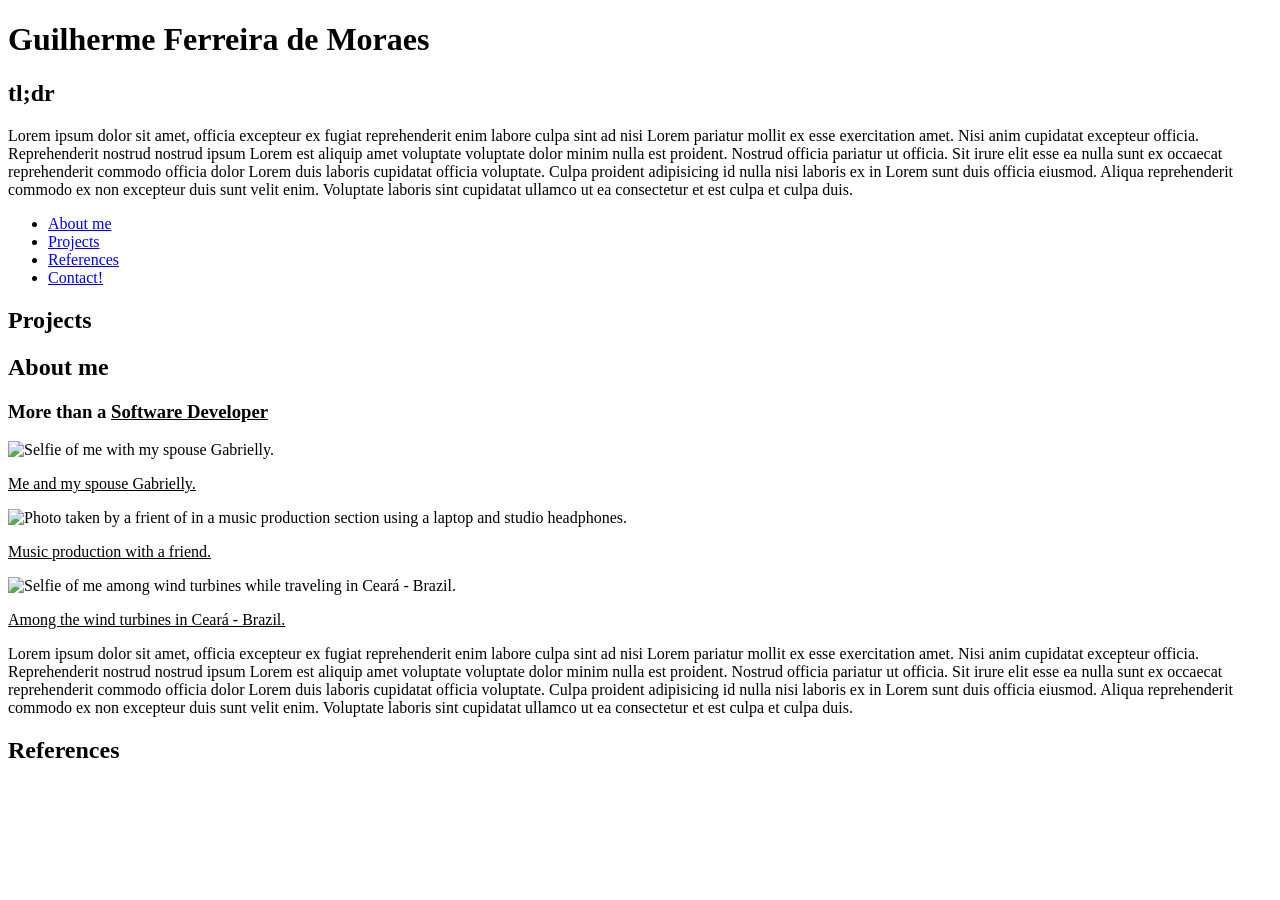
==== docs/index.html @ 00e4d730 "refactor: reorganize project structure for GitHub Pages deployment" ====
<!DOCTYPE html>
<html lang="en">
  <head>
    <meta charset="UTF-8">
    <meta name="viewport" content="width=device-width, initial-scale=1">
    <title>Portfolio</title>
    <link href="/css/main.css" rel="stylesheet">
    <link rel="icon" type="image/x-icon" href="/images/favicon.jpeg">
  </head>
  <body>
    <div id="main-wrapper">
      <h1>Guilherme Ferreira de Moraes</h1>
      
      <section id="tldr">
        <h2>tl;dr</h2>
        <p>
          Lorem ipsum dolor sit amet, officia excepteur ex fugiat reprehenderit enim labore culpa sint ad nisi Lorem pariatur mollit ex esse exercitation amet. 
          Nisi anim cupidatat excepteur officia. Reprehenderit nostrud nostrud ipsum Lorem est aliquip amet voluptate voluptate dolor minim nulla est proident. 
          Nostrud officia pariatur ut officia. Sit irure elit esse ea nulla sunt ex occaecat reprehenderit commodo officia dolor Lorem duis laboris cupidatat officia voluptate. 
          Culpa proident adipisicing id nulla nisi laboris ex in Lorem sunt duis officia eiusmod. 
          Aliqua reprehenderit commodo ex non excepteur duis sunt velit enim. Voluptate laboris sint cupidatat ullamco ut ea consectetur et est culpa et culpa duis.
        </p>
      </section>

      <section id="navigation">
        <nav>
          <ul>
            <li><a href="#about-me">About me</a></li>
            <li><a href="#projects">Projects</a></li>
            <li><a href="#references">References</a></li>
            <li><a href="#contact">Contact!</a></li>
          </ul> 
        </nav>
      </section>
      
      <section id="projects">
        <h2>Projects</h2> 
      </section>
      
      <section id="about-me">
        <h2>About me</h2> 
        
        <h3>More than a <u>Software Developer</u></h2>
        
        <div class="images-grid">

          <div class="image-container">
            <img id="image" src="/images/me_and_spouse.png" alt="Selfie of me with my spouse Gabrielly.">
            <p><u>Me and my spouse Gabrielly.</u></p>
          </div>
          
          <div class="image-container">
            <img id="image" src="/images/music_producing_w_a_friend.png" alt="Photo taken by a frient of in a music production section using a laptop and studio headphones.">
            <p><u>Music production with a friend.</u></p>
          </div>
          
          <div class="image-container">
            <img id="image" src="/images/ceara_wind_turbines.png" alt="Selfie of me among wind turbines while traveling in Ceará - Brazil.">
            <p><u>Among the wind turbines in Ceará - Brazil.</u></p>
          </div>
        </div>

        <p>
          Lorem ipsum dolor sit amet, officia excepteur ex fugiat reprehenderit enim labore culpa sint ad nisi Lorem pariatur mollit ex esse exercitation amet. 
          Nisi anim cupidatat excepteur officia. Reprehenderit nostrud nostrud ipsum Lorem est aliquip amet voluptate voluptate dolor minim nulla est proident. 
          Nostrud officia pariatur ut officia. Sit irure elit esse ea nulla sunt ex occaecat reprehenderit commodo officia dolor Lorem duis laboris cupidatat officia voluptate. 
          Culpa proident adipisicing id nulla nisi laboris ex in Lorem sunt duis officia eiusmod. 
          Aliqua reprehenderit commodo ex non excepteur duis sunt velit enim. Voluptate laboris sint cupidatat ullamco ut ea consectetur et est culpa et culpa duis.
        </p>
      </section>
      
      <section id="references">
        <h2>References</h2> 
      </section>
    </div>
  </body>
</html>
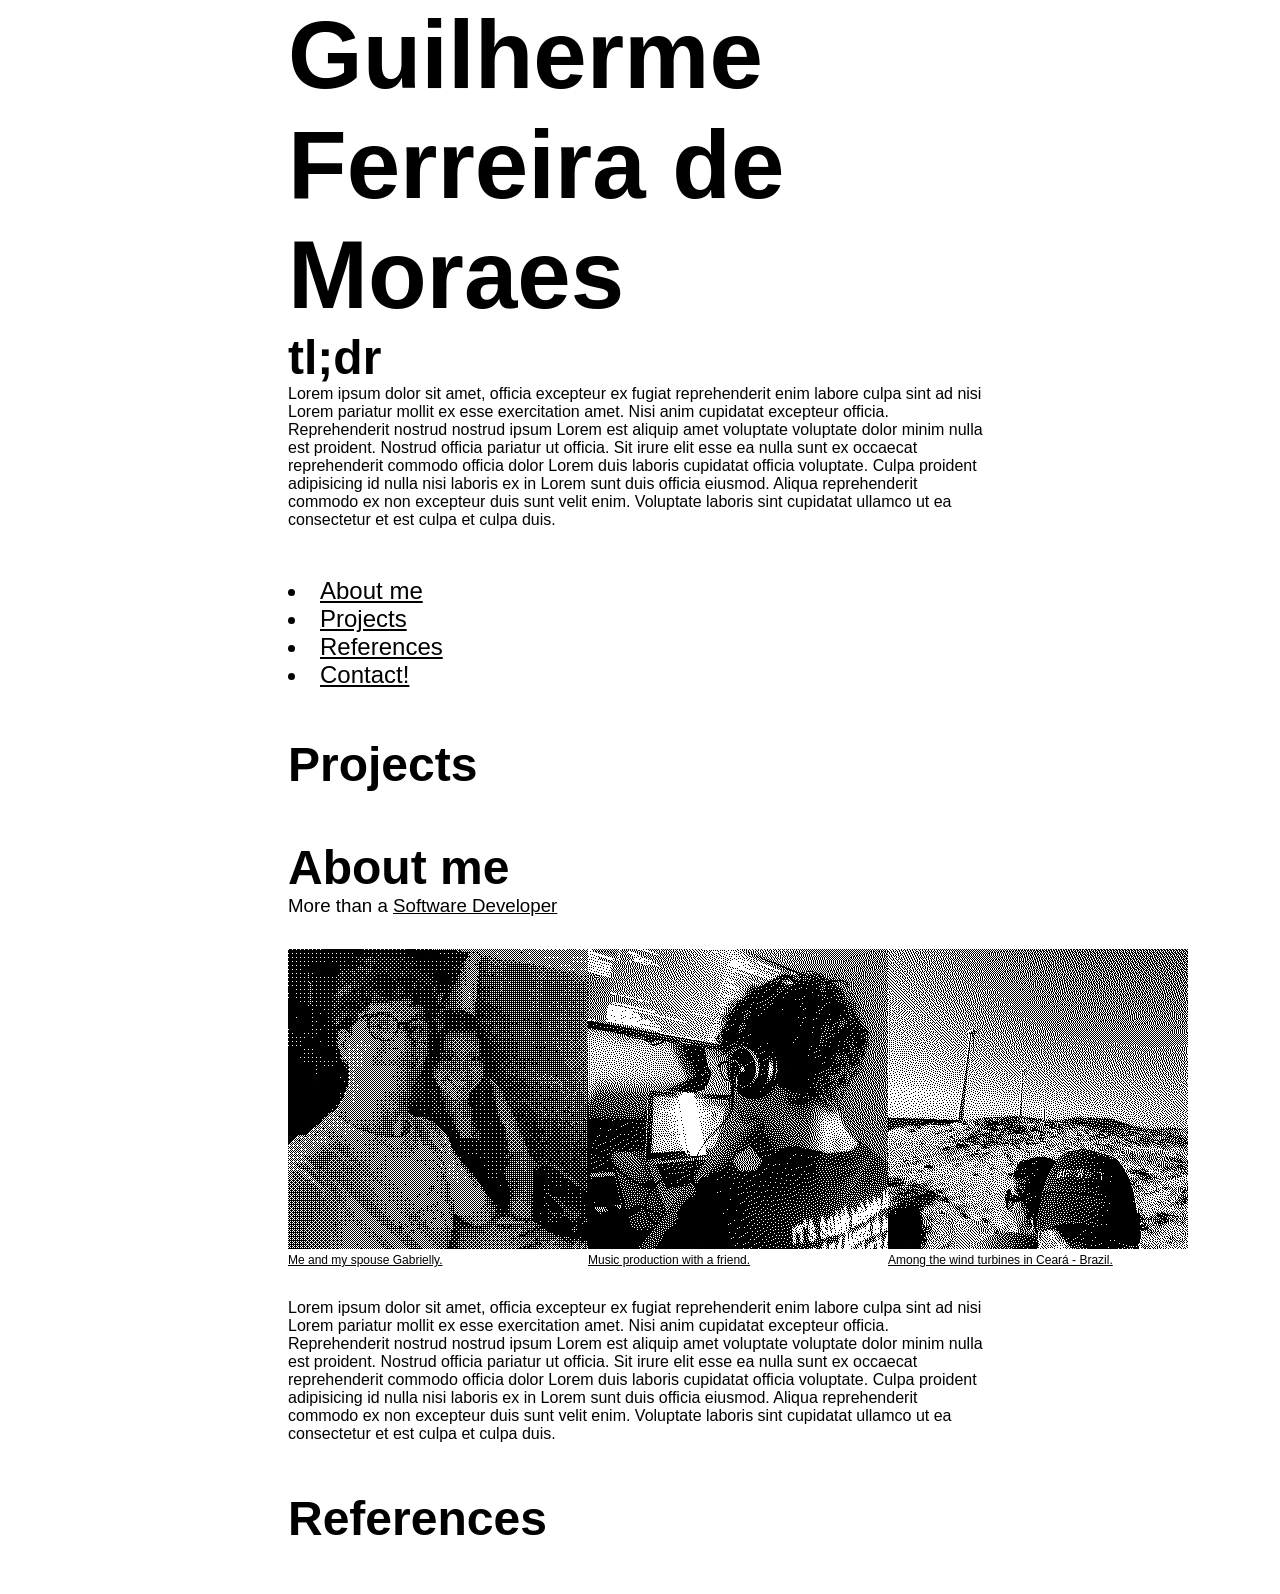
==== commit 9b3e58e4: "fix: relative paths for css and images" ====
--- a/docs/index.html
+++ b/docs/index.html
@@ -4,8 +4,8 @@
     <meta charset="UTF-8">
     <meta name="viewport" content="width=device-width, initial-scale=1">
     <title>Portfolio</title>
-    <link href="/css/main.css" rel="stylesheet">
-    <link rel="icon" type="image/x-icon" href="/images/favicon.jpeg">
+    <link href="css/main.css" rel="stylesheet">
+    <link rel="icon" type="image/x-icon" href="images/favicon.jpeg">
   </head>
   <body>
     <div id="main-wrapper">
@@ -45,17 +45,17 @@
         <div class="images-grid">
 
           <div class="image-container">
-            <img id="image" src="/images/me_and_spouse.png" alt="Selfie of me with my spouse Gabrielly.">
+            <img id="image" src="images/me_and_spouse.png" alt="Selfie of me with my spouse Gabrielly.">
             <p><u>Me and my spouse Gabrielly.</u></p>
           </div>
           
           <div class="image-container">
-            <img id="image" src="/images/music_producing_w_a_friend.png" alt="Photo taken by a frient of in a music production section using a laptop and studio headphones.">
+            <img id="image" src="images/music_producing_w_a_friend.png" alt="Photo taken by a frient of in a music production section using a laptop and studio headphones.">
             <p><u>Music production with a friend.</u></p>
           </div>
           
           <div class="image-container">
-            <img id="image" src="/images/ceara_wind_turbines.png" alt="Selfie of me among wind turbines while traveling in Ceará - Brazil.">
+            <img id="image" src="images/ceara_wind_turbines.png" alt="Selfie of me among wind turbines while traveling in Ceará - Brazil.">
             <p><u>Among the wind turbines in Ceará - Brazil.</u></p>
           </div>
         </div>
--- a/docs/css/main.css
+++ b/docs/css/main.css
@@ -0,0 +1,53 @@
+* {
+  margin: 0;
+  padding: 0;
+  box-sizing: border-box;
+  
+  color: black;
+  background-color: white;
+  
+  font-family: Helvetica;
+}
+
+#main-wrapper {
+  margin: 0 auto;
+  width: 55%;
+  text-align: left;
+}
+
+h1 {
+  font-weight: 600;
+  font-size: 6em;
+}
+
+h2 {
+  font-size: 3em; 
+}
+
+h3 {
+  font-weight: 400;
+}
+
+.images-grid {
+  margin: 2em 0;
+  display: grid;
+  grid-template-columns: auto auto auto;
+
+}
+
+.image {
+  width: 300px;
+}
+
+.image-container p {
+  font-size: 0.75em
+}
+
+section {
+  margin-bottom: 3em;
+}
+
+nav {
+  font-size: 1.5em;
+  list-style: inside;
+}
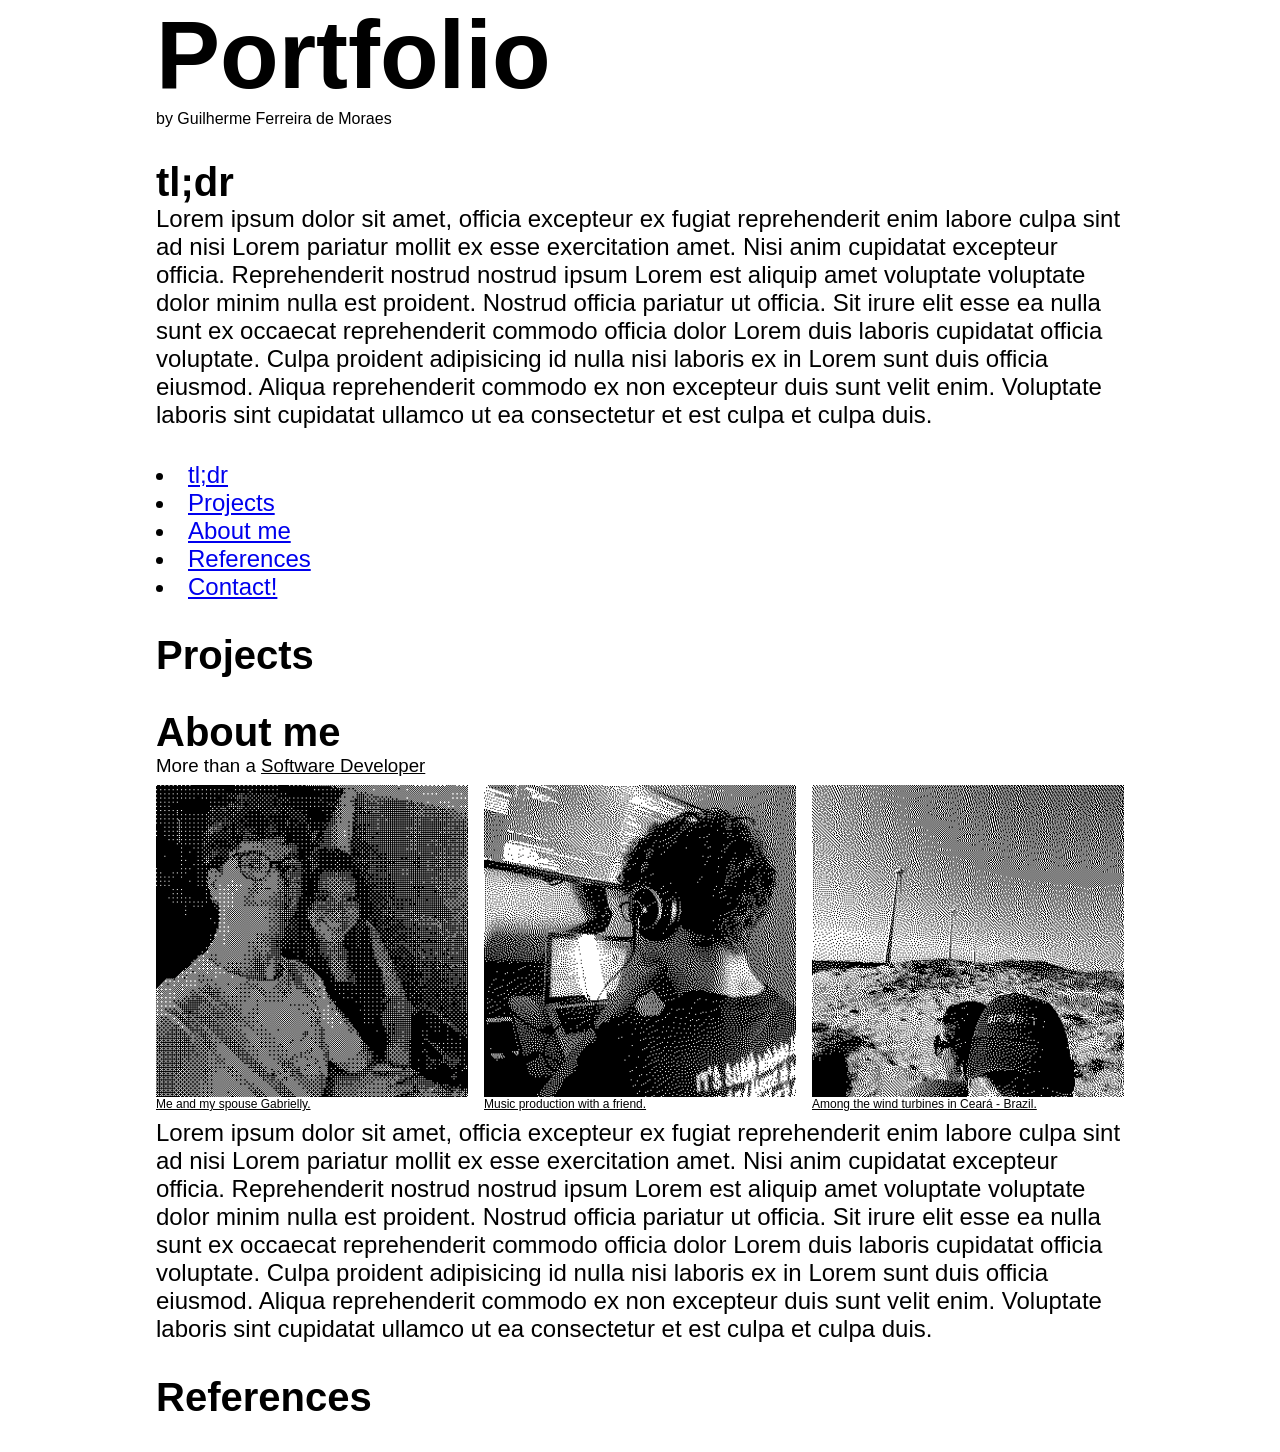
==== commit e7cddeba: "refactor: improve responsiveness and semantic markup" ====
--- a/docs/index.html
+++ b/docs/index.html
@@ -9,7 +9,10 @@
   </head>
   <body>
     <div id="main-wrapper">
-      <h1>Guilherme Ferreira de Moraes</h1>
+      <header>
+        <h1>Portfolio</h1>
+        <h4>by Guilherme Ferreira de Moraes</h4>
+      </header> 
       
       <section id="tldr">
         <h2>tl;dr</h2>
@@ -25,8 +28,9 @@
       <section id="navigation">
         <nav>
           <ul>
+            <li><a href="#tldr">tl&#59;dr</a></li>
+            <li><a href="#projects">Projects</a></li>
             <li><a href="#about-me">About me</a></li>
-            <li><a href="#projects">Projects</a></li>
             <li><a href="#references">References</a></li>
             <li><a href="#contact">Contact!</a></li>
           </ul> 
@@ -44,20 +48,20 @@
         
         <div class="images-grid">
 
-          <div class="image-container">
-            <img id="image" src="images/me_and_spouse.png" alt="Selfie of me with my spouse Gabrielly.">
-            <p><u>Me and my spouse Gabrielly.</u></p>
-          </div>
+          <figure class="image-container">
+            <img class="image" src="images/me_and_spouse.png" alt="Selfie of me with my spouse Gabrielly.">
+            <figcaption><u>Me and my spouse Gabrielly.</u></figcaption>
+          </figure>
           
-          <div class="image-container">
-            <img id="image" src="images/music_producing_w_a_friend.png" alt="Photo taken by a frient of in a music production section using a laptop and studio headphones.">
-            <p><u>Music production with a friend.</u></p>
-          </div>
+          <figure class="image-container">
+            <img class="image" src="images/music_producing_w_a_friend.png" alt="Photo taken by a frient of in a music production section using a laptop and studio headphones.">
+            <figcaption><u>Music production with a friend.</u></figcaption>
+          </figure>
           
-          <div class="image-container">
-            <img id="image" src="images/ceara_wind_turbines.png" alt="Selfie of me among wind turbines while traveling in Ceará - Brazil.">
-            <p><u>Among the wind turbines in Ceará - Brazil.</u></p>
-          </div>
+          <figure class="image-container">
+            <img class="image" src="images/ceara_wind_turbines.png" alt="Selfie of me among wind turbines while traveling in Ceará - Brazil.">
+            <figcaption><u>Among the wind turbines in Ceará - Brazil.</u></figcaption>
+          </figure>
         </div>
 
         <p>
--- a/docs/css/main.css
+++ b/docs/css/main.css
@@ -1,18 +1,21 @@
-* {
+*,
+*::before,
+*::after {
+  padding: 0;
   margin: 0;
-  padding: 0;
   box-sizing: border-box;
-  
+}
+
+body {
+  font-family: Helvetica, Arial, sans-serif;
   color: black;
-  background-color: white;
-  
-  font-family: Helvetica;
+  background: white;
 }
 
 #main-wrapper {
   margin: 0 auto;
-  width: 55%;
-  text-align: left;
+  padding: 0 1em;
+  max-width: 1000px;
 }
 
 h1 {
@@ -21,33 +24,65 @@
 }
 
 h2 {
-  font-size: 3em; 
+  font-size: 2.5em; 
 }
 
 h3 {
   font-weight: 400;
 }
 
+h4 {
+  font-weight: 400;
+}
+
+p {
+  font-size: 1.5em;
+}
+
+header {
+  margin-bottom:2em;
+}
+
 .images-grid {
-  margin: 2em 0;
   display: grid;
-  grid-template-columns: auto auto auto;
-
+  grid-template-columns: repeat(auto-fit, minmax(250px, 1fr));
+  gap: 1em;
 }
 
 .image {
-  width: 300px;
+  width: 100%;
+  height: auto;
+  display: block;
 }
 
-.image-container p {
-  font-size: 0.75em
+.image-container {
+  width: 100%;
+  padding: 0.5em 0;
+}
+
+figcaption {
+  font-size: 0.75em;
 }
 
 section {
-  margin-bottom: 3em;
+  margin-bottom: 2em;
 }
 
 nav {
   font-size: 1.5em;
   list-style: inside;
 }
+
+
+@media (max-width: 800px) {
+  #main-wrapper {
+    margin: 1em;
+    width: auto;
+    text-align: left;
+  }
+  
+  h1 {
+    font-weight: 600;
+    font-size: 4em;
+  }
+}
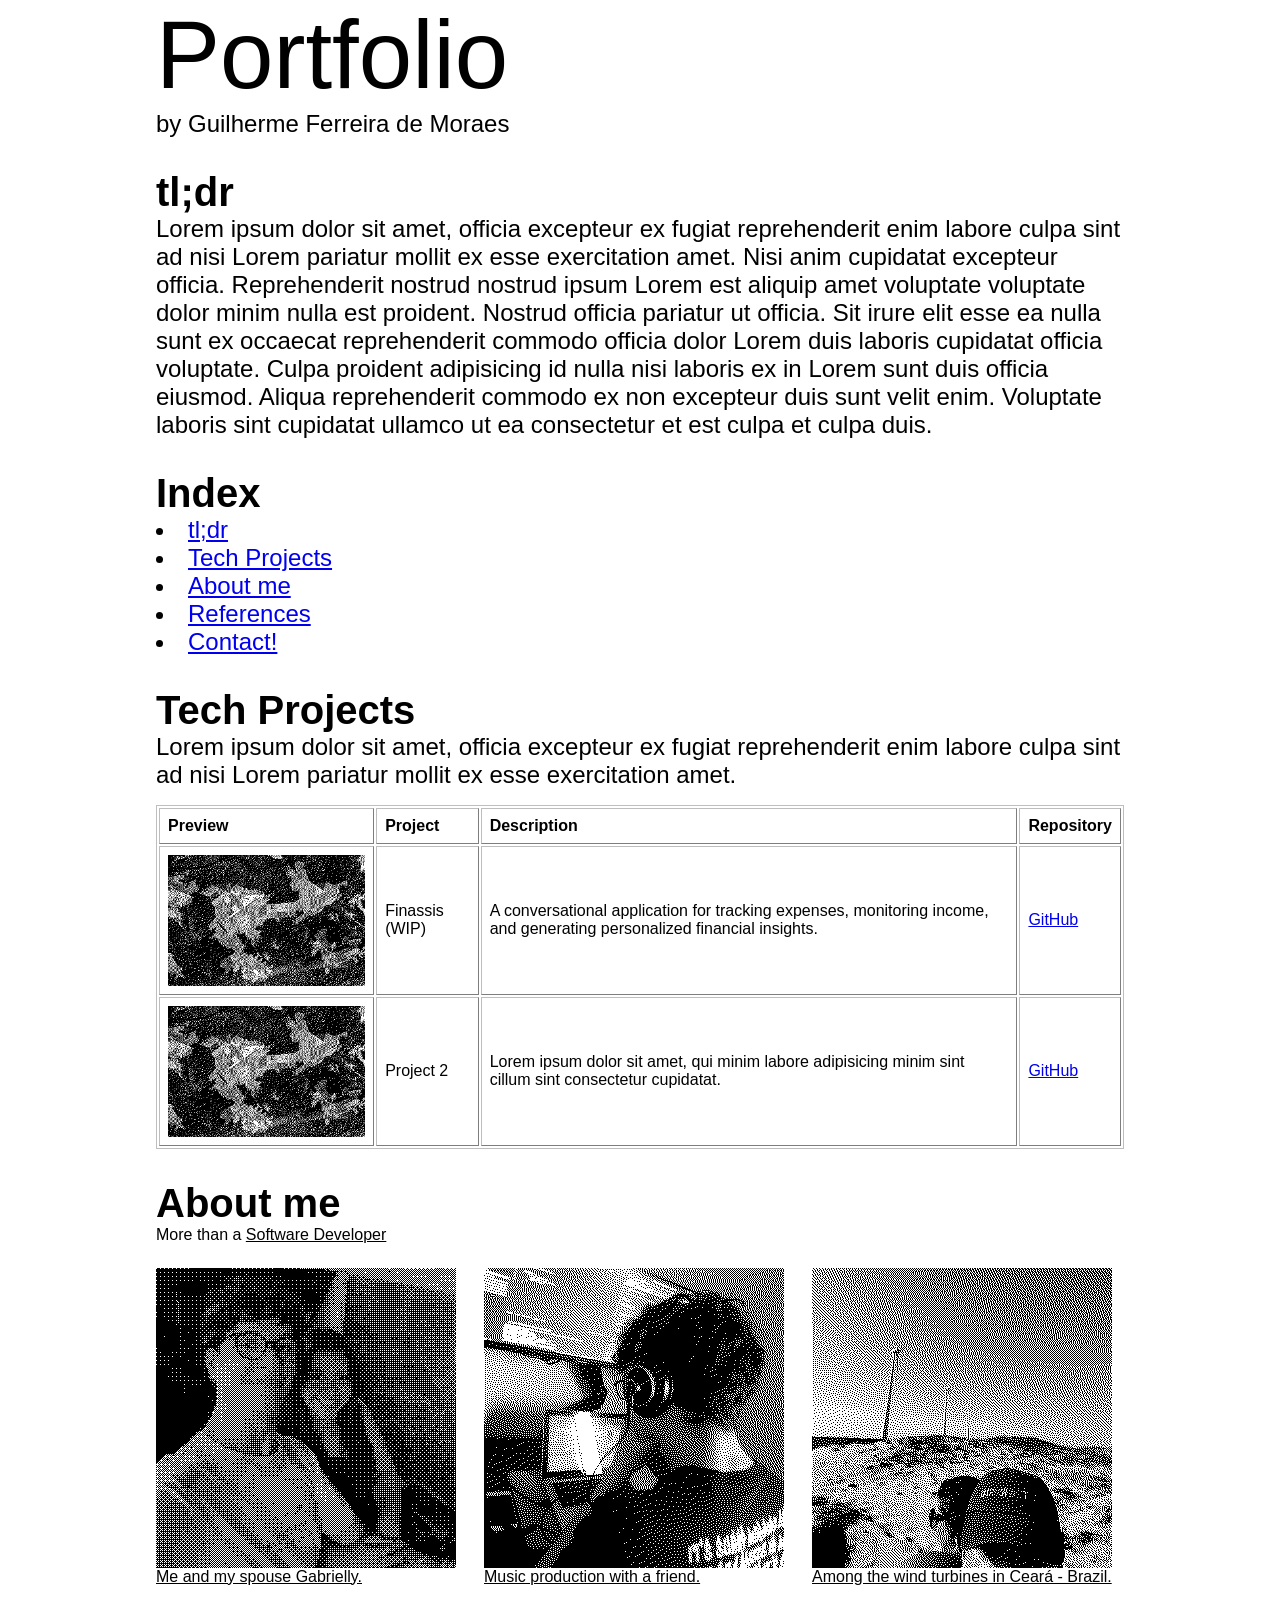
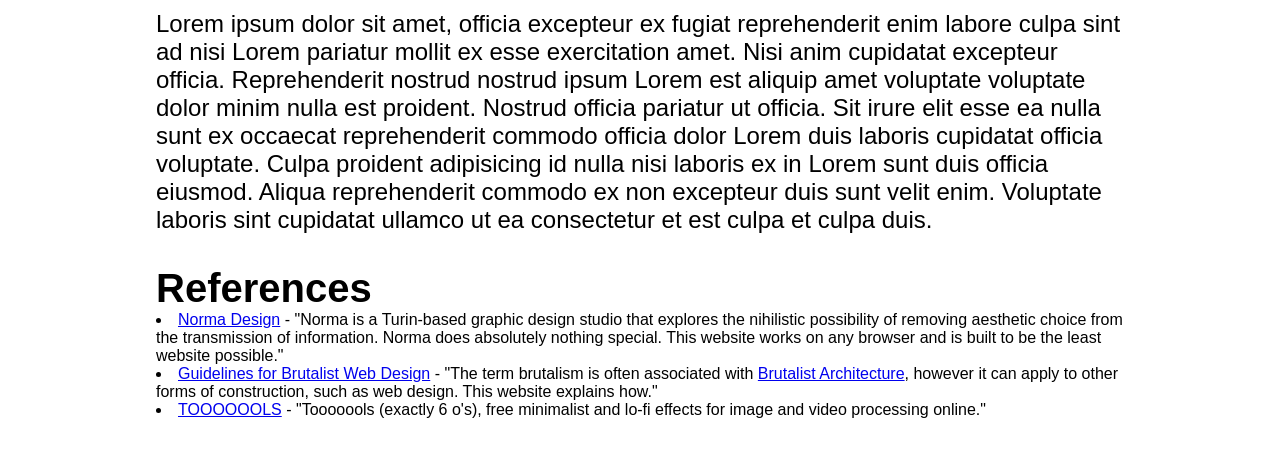
==== commit 55dd0f75: "semantic markup refactor, projects lists, style fixes" ====
--- a/docs/index.html
+++ b/docs/index.html
@@ -3,16 +3,20 @@
   <head>
     <meta charset="UTF-8">
     <meta name="viewport" content="width=device-width, initial-scale=1">
-    <title>Portfolio</title>
+    <title>Guilherme Ferreira de Moraes - Portfolio</title>
     <link href="css/main.css" rel="stylesheet">
     <link rel="icon" type="image/x-icon" href="images/favicon.jpeg">
   </head>
   <body>
     <div id="main-wrapper">
       <header>
-        <h1>Portfolio</h1>
-        <h4>by Guilherme Ferreira de Moraes</h4>
-      </header> 
+        <p id="big-title">Portfolio</p>
+        
+        <h1 id="small-title">
+          <span>by </span>
+          Guilherme Ferreira de Moraes
+        </h1>
+      </header>
       
       <section id="tldr">
         <h2>tl;dr</h2>
@@ -26,10 +30,11 @@
       </section>
 
       <section id="navigation">
+        <h2>Index</h2> 
         <nav>
           <ul>
             <li><a href="#tldr">tl&#59;dr</a></li>
-            <li><a href="#projects">Projects</a></li>
+            <li><a href="#tech-projects">Tech Projects</a></li>
             <li><a href="#about-me">About me</a></li>
             <li><a href="#references">References</a></li>
             <li><a href="#contact">Contact!</a></li>
@@ -37,14 +42,47 @@
         </nav>
       </section>
       
-      <section id="projects">
-        <h2>Projects</h2> 
+      <section id="tech-projects">
+        <h2>Tech Projects</h2> 
+        
+        <p>
+          Lorem ipsum dolor sit amet, officia excepteur ex fugiat reprehenderit enim labore culpa sint ad nisi Lorem pariatur mollit ex esse exercitation amet. 
+        </p>
+
+        <table id="projects-table">
+          <thead>
+            <tr>
+              <th>Preview</th>
+              <th>Project</th>
+              <th>Description</th>
+              <th>Repository</th>
+            </tr> 
+          </thead>
+          <tbody>
+            <tr>
+              <td data-label="Preview:">
+                <img class="image" src="images/satellite_farm_image_placeholder.png" alt="Project 1 preview image.">
+              </td>
+              <td data-label="Project:">Finassis (WIP)</td>
+              <td data-label="Description:">A conversational application for tracking expenses, monitoring income, and generating personalized financial insights.</td>
+              <td data-label="Repository:"><a href="https://github.com/guilhermefmdev/finassis">GitHub</a></td>
+            </tr> 
+            <tr>
+              <td data-label="Preview:">
+                <img class="image" src="images/satellite_farm_image_placeholder.png" alt="Project 2 preview image.">
+              </td>
+              <td data-label="Project:">Project 2</td>
+              <td data-label="Description:">Lorem ipsum dolor sit amet, qui minim labore adipisicing minim sint cillum sint consectetur cupidatat.</td>
+              <td data-label="Repository:"><a href="#">GitHub</a></td>
+            </tr> 
+          </tbody>
+        </table>
       </section>
       
       <section id="about-me">
         <h2>About me</h2> 
         
-        <h3>More than a <u>Software Developer</u></h2>
+        <span>More than a <u>Software Developer</u></span>
         
         <div class="images-grid">
 
@@ -75,6 +113,12 @@
       
       <section id="references">
         <h2>References</h2> 
+
+        <ul>
+          <li><a href="https://normadesign.it/en/">Norma Design</a> - "Norma is a Turin-based graphic design studio that explores the nihilistic possibility of removing aesthetic choice from the transmission of information. Norma does absolutely nothing special. This website works on any browser and is built to be the least website possible."</li>
+          <li><a href="https://brutalist-web.design/">Guidelines for Brutalist Web Design</a> - "The term brutalism is often associated with <a href="https://en.wikipedia.org/wiki/Brutalist_architecture">Brutalist Architecture</a>, however it can apply to other forms of construction, such as web design. This website explains how."</li>
+          <li><a href="https://www.tooooools.app/">TOOOOOOLS</a> - "Tooooools (exactly 6 o's), free minimalist and lo-fi effects for image and video processing online."</li>
+        </ul> 
       </section>
     </div>
   </body>
--- a/docs/css/main.css
+++ b/docs/css/main.css
@@ -12,26 +12,11 @@
   background: white;
 }
 
-#main-wrapper {
-  margin: 0 auto;
-  padding: 0 1em;
-  max-width: 1000px;
-}
-
-h1 {
-  font-weight: 600;
-  font-size: 6em;
-}
-
 h2 {
   font-size: 2.5em; 
 }
 
 h3 {
-  font-weight: 400;
-}
-
-h4 {
   font-weight: 400;
 }
 
@@ -43,46 +28,93 @@
   margin-bottom:2em;
 }
 
-.images-grid {
-  display: grid;
-  grid-template-columns: repeat(auto-fit, minmax(250px, 1fr));
-  gap: 1em;
+nav {
+  font-size: 1.5em;
 }
 
-.image {
-  width: 100%;
-  height: auto;
-  display: block;
-}
-
-.image-container {
-  width: 100%;
-  padding: 0.5em 0;
-}
-
-figcaption {
-  font-size: 0.75em;
+ul {
+  list-style: inside;
 }
 
 section {
   margin-bottom: 2em;
 }
 
-nav {
-  font-size: 1.5em;
-  list-style: inside;
+figcaption {
+  font-size: 1em;
 }
 
+table {
+  font-size: 1em;
+  border: 1px solid #bebebe;
+  width: 100%;
+  margin: 1em 0;
+}
+
+td, th{
+  text-align: left;
+  padding: 0.5em;
+  border: 1px solid #bebebe;
+  border-bottom-color: #7e7e7e;
+  border-right-color: #7e7e7e;
+}
+
+#main-wrapper {
+  margin: 0 auto;
+  padding: 0 1em;
+  max-width: 1000px;
+}
+
+#big-title {
+  font-weight: 400;
+  font-size: 6em;
+}
+
+#small-title {
+  font-size: 1.5em;
+  font-weight: 400;
+}
+
+.images-grid {
+  display: grid;
+  grid-template-columns: repeat(auto-fit, minmax(250px, 1fr));
+  gap: 1em;
+  margin: 1em 0;
+}
+
+.image-container {
+  max-width: 100%;
+  padding: 0.5em 0;
+}
+
+.image {
+  max-width: 100%;
+  height: auto;
+  display: block;
+}
 
 @media (max-width: 800px) {
-  #main-wrapper {
-    margin: 1em;
-    width: auto;
-    text-align: left;
-  }
-  
-  h1 {
-    font-weight: 600;
+  #big-title {
     font-size: 4em;
   }
+
+  table, thead, tbody, th, td, tr {
+    border: none;
+    display: block;
+  }
+
+  thead {
+    display: none;
+  }
+
+  tr {
+    border: 1px solid #bebebe;
+    margin-bottom: 1rem;
+  }
+
+  td::before {
+    content: attr(data-label);
+    font-weight: bold;
+    margin-right: 0.5em;
+  }
 }
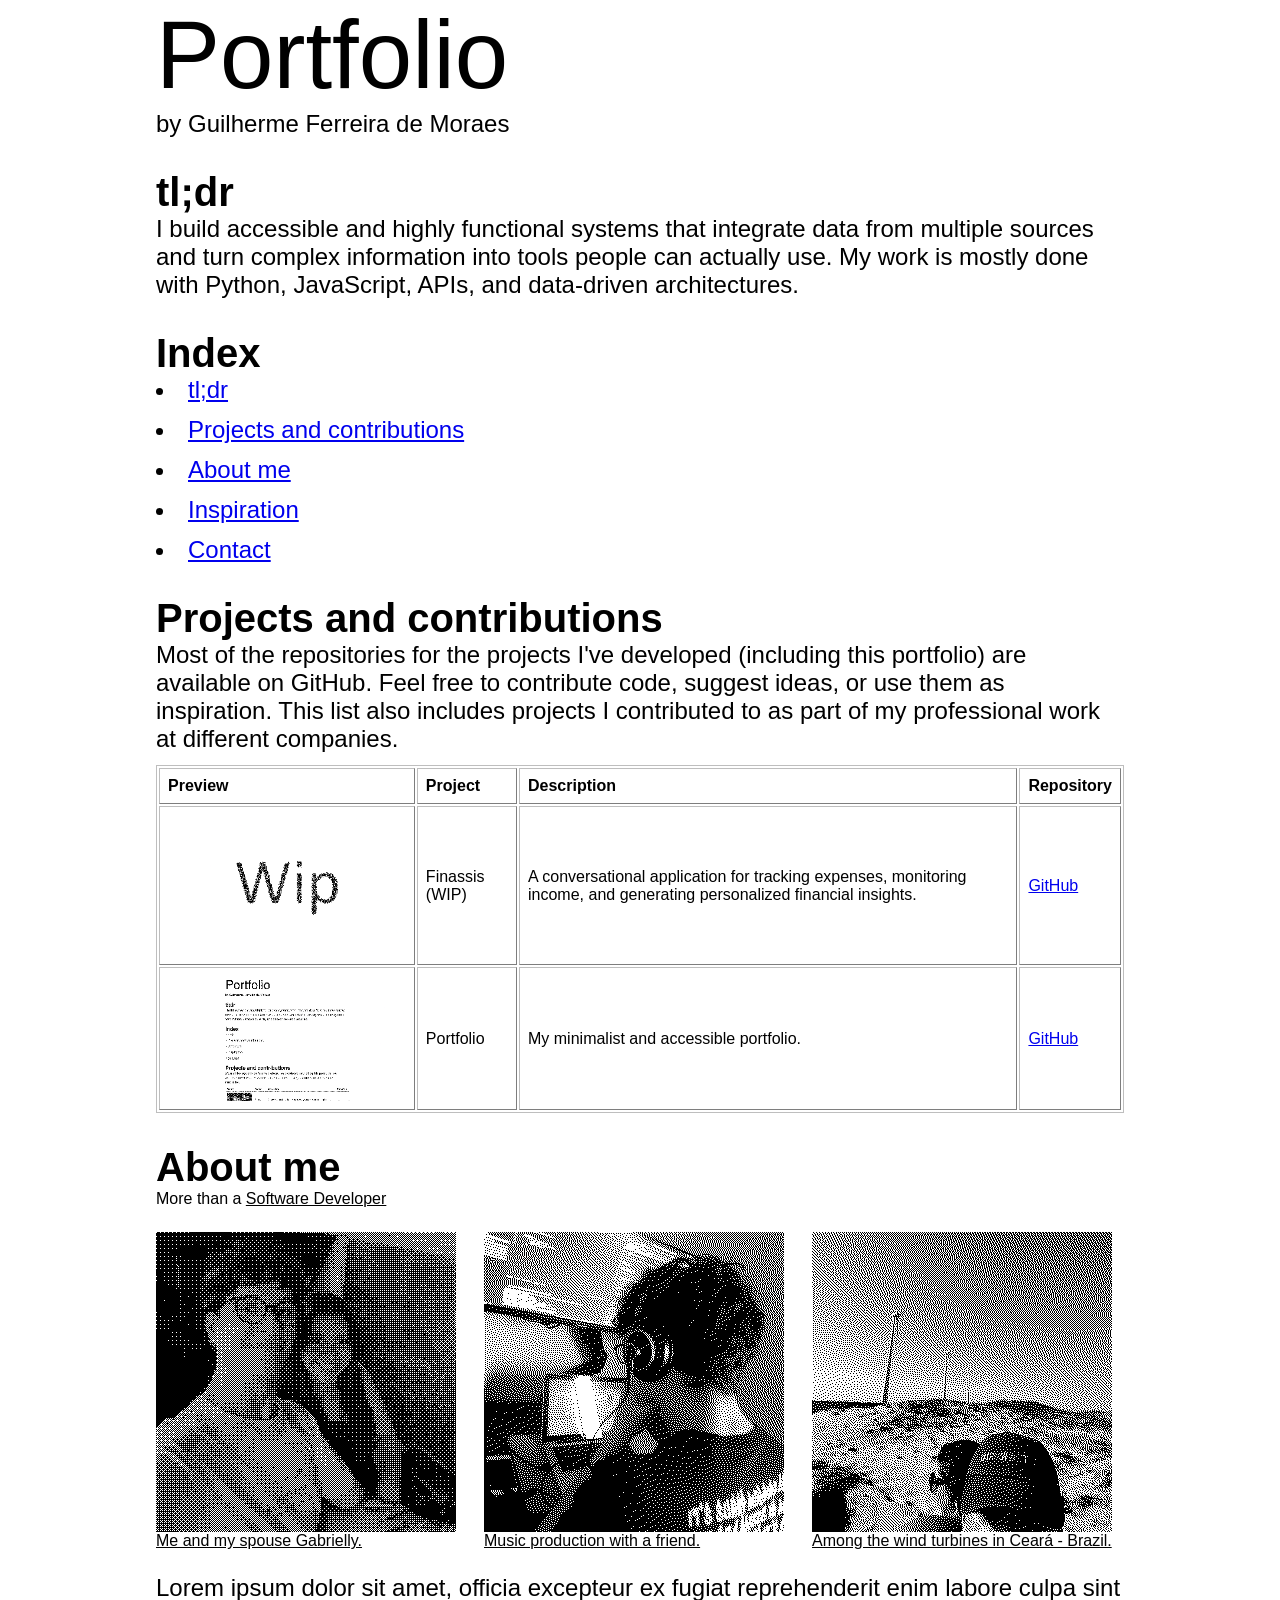
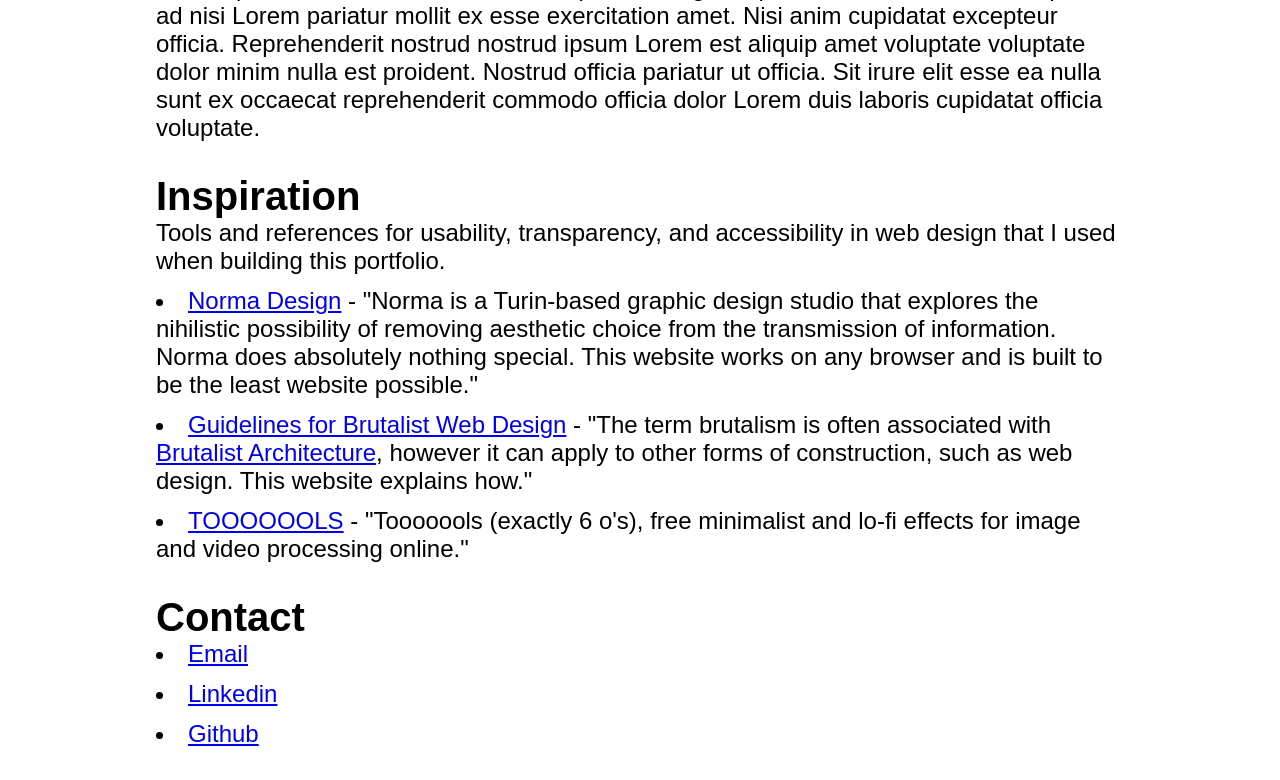
==== commit 27bc7e5d: "refactor: update HTML structure and improve content clarity; add project preview images" ====
--- a/docs/index.html
+++ b/docs/index.html
@@ -10,23 +10,18 @@
   <body>
     <div id="main-wrapper">
       <header>
-        <p id="big-title">Portfolio</p>
+        <span id="big-title">Portfolio</span>
         
         <h1 id="small-title">
           <span>by </span>
           Guilherme Ferreira de Moraes
         </h1>
       </header>
-      
       <section id="tldr">
         <h2>tl;dr</h2>
-        <p>
-          Lorem ipsum dolor sit amet, officia excepteur ex fugiat reprehenderit enim labore culpa sint ad nisi Lorem pariatur mollit ex esse exercitation amet. 
-          Nisi anim cupidatat excepteur officia. Reprehenderit nostrud nostrud ipsum Lorem est aliquip amet voluptate voluptate dolor minim nulla est proident. 
-          Nostrud officia pariatur ut officia. Sit irure elit esse ea nulla sunt ex occaecat reprehenderit commodo officia dolor Lorem duis laboris cupidatat officia voluptate. 
-          Culpa proident adipisicing id nulla nisi laboris ex in Lorem sunt duis officia eiusmod. 
-          Aliqua reprehenderit commodo ex non excepteur duis sunt velit enim. Voluptate laboris sint cupidatat ullamco ut ea consectetur et est culpa et culpa duis.
-        </p>
+        <p class="main-paragraph">
+          I build accessible and highly functional systems that integrate data from multiple sources and turn complex information into tools people can actually use.
+          My work is mostly done with Python, JavaScript, APIs, and data-driven architectures. </p>
       </section>
 
       <section id="navigation">
@@ -34,19 +29,20 @@
         <nav>
           <ul>
             <li><a href="#tldr">tl&#59;dr</a></li>
-            <li><a href="#tech-projects">Tech Projects</a></li>
+            <li><a href="#projects-and-contributions">Projects and contributions</a></li>
             <li><a href="#about-me">About me</a></li>
-            <li><a href="#references">References</a></li>
-            <li><a href="#contact">Contact!</a></li>
+            <li><a href="#inspiration">Inspiration</a></li>
+            <li><a href="#contact">Contact</a></li>
           </ul> 
         </nav>
       </section>
       
-      <section id="tech-projects">
-        <h2>Tech Projects</h2> 
-        
-        <p>
-          Lorem ipsum dolor sit amet, officia excepteur ex fugiat reprehenderit enim labore culpa sint ad nisi Lorem pariatur mollit ex esse exercitation amet. 
+      <section id="projects-and-contributions">
+        <h2>Projects and contributions</h2> 
+        <p class="main-paragraph">
+          Most of the repositories for the projects I've developed (including this portfolio) are available on GitHub. 
+          Feel free to contribute code, suggest ideas, or use them as inspiration. 
+          This list also includes projects I contributed to as part of my professional work at different companies.
         </p>
 
         <table id="projects-table">
@@ -61,19 +57,19 @@
           <tbody>
             <tr>
               <td data-label="Preview:">
-                <img class="image" src="images/satellite_farm_image_placeholder.png" alt="Project 1 preview image.">
+                <img class="image" src="images/wip_project_preview.png" alt="Project 1 preview image.">
               </td>
               <td data-label="Project:">Finassis (WIP)</td>
               <td data-label="Description:">A conversational application for tracking expenses, monitoring income, and generating personalized financial insights.</td>
-              <td data-label="Repository:"><a href="https://github.com/guilhermefmdev/finassis">GitHub</a></td>
+              <td data-label="Repository:"><a target="_blank" href="https://github.com/guilhermefmdev/finassis">GitHub</a></td>
             </tr> 
             <tr>
               <td data-label="Preview:">
-                <img class="image" src="images/satellite_farm_image_placeholder.png" alt="Project 2 preview image.">
+                <img class="image" src="images/portfolio_project_preview.png" alt="Project 2 preview image.">
               </td>
-              <td data-label="Project:">Project 2</td>
-              <td data-label="Description:">Lorem ipsum dolor sit amet, qui minim labore adipisicing minim sint cillum sint consectetur cupidatat.</td>
-              <td data-label="Repository:"><a href="#">GitHub</a></td>
+              <td data-label="Project:">Portfolio</td>
+              <td data-label="Description:">My minimalist and accessible portfolio.</td>
+              <td data-label="Repository:"><a target="_blank" href="https://github.com/guilhermefmdev/portfolio">GitHub</a></td>
             </tr> 
           </tbody>
         </table>
@@ -102,22 +98,29 @@
           </figure>
         </div>
 
-        <p>
+        <p class="main-paragraph">
           Lorem ipsum dolor sit amet, officia excepteur ex fugiat reprehenderit enim labore culpa sint ad nisi Lorem pariatur mollit ex esse exercitation amet. 
           Nisi anim cupidatat excepteur officia. Reprehenderit nostrud nostrud ipsum Lorem est aliquip amet voluptate voluptate dolor minim nulla est proident. 
           Nostrud officia pariatur ut officia. Sit irure elit esse ea nulla sunt ex occaecat reprehenderit commodo officia dolor Lorem duis laboris cupidatat officia voluptate. 
-          Culpa proident adipisicing id nulla nisi laboris ex in Lorem sunt duis officia eiusmod. 
-          Aliqua reprehenderit commodo ex non excepteur duis sunt velit enim. Voluptate laboris sint cupidatat ullamco ut ea consectetur et est culpa et culpa duis.
         </p>
       </section>
       
-      <section id="references">
-        <h2>References</h2> 
-
+      <section id="inspiration">
+        <h2>Inspiration</h2> 
+        <p>Tools and references for usability, transparency, and accessibility in web design that I used when building this portfolio.</p>
         <ul>
-          <li><a href="https://normadesign.it/en/">Norma Design</a> - "Norma is a Turin-based graphic design studio that explores the nihilistic possibility of removing aesthetic choice from the transmission of information. Norma does absolutely nothing special. This website works on any browser and is built to be the least website possible."</li>
-          <li><a href="https://brutalist-web.design/">Guidelines for Brutalist Web Design</a> - "The term brutalism is often associated with <a href="https://en.wikipedia.org/wiki/Brutalist_architecture">Brutalist Architecture</a>, however it can apply to other forms of construction, such as web design. This website explains how."</li>
-          <li><a href="https://www.tooooools.app/">TOOOOOOLS</a> - "Tooooools (exactly 6 o's), free minimalist and lo-fi effects for image and video processing online."</li>
+          <li><a target="_blank" href="https://normadesign.it/en/">Norma Design</a> - "Norma is a Turin-based graphic design studio that explores the nihilistic possibility of removing aesthetic choice from the transmission of information. Norma does absolutely nothing special. This website works on any browser and is built to be the least website possible."</li>
+          <li><a target="_blank" href="https://brutalist-web.design/">Guidelines for Brutalist Web Design</a> - "The term brutalism is often associated with <a href="https://en.wikipedia.org/wiki/Brutalist_architecture">Brutalist Architecture</a>, however it can apply to other forms of construction, such as web design. This website explains how."</li>
+          <li><a target="_blank" href="https://www.tooooools.app/">TOOOOOOLS</a> - "Tooooools (exactly 6 o's), free minimalist and lo-fi effects for image and video processing online."</li>
+        </ul> 
+      </section>
+      
+      <section id="contact">
+        <h2>Contact</h2> 
+        <ul>
+          <li><a target="_blank" href="mailto:fmoraesgui25@gmail.com">Email</a></li>
+          <li><a target="_blank" href="https://linkedin.com/in/guilherme-ferreira-de-moraes/">Linkedin</a></li>
+          <li><a target="_blank" href="https://github.com/guilhermefmdev/">Github</a></li>
         </ul> 
       </section>
     </div>
--- a/docs/css/main.css
+++ b/docs/css/main.css
@@ -20,16 +20,13 @@
   font-weight: 400;
 }
 
-p {
+p, li {
   font-size: 1.5em;
+  margin-bottom: 0.5em;
 }
 
 header {
   margin-bottom:2em;
-}
-
-nav {
-  font-size: 1.5em;
 }
 
 ul {
@@ -48,7 +45,6 @@
   font-size: 1em;
   border: 1px solid #bebebe;
   width: 100%;
-  margin: 1em 0;
 }
 
 td, th{
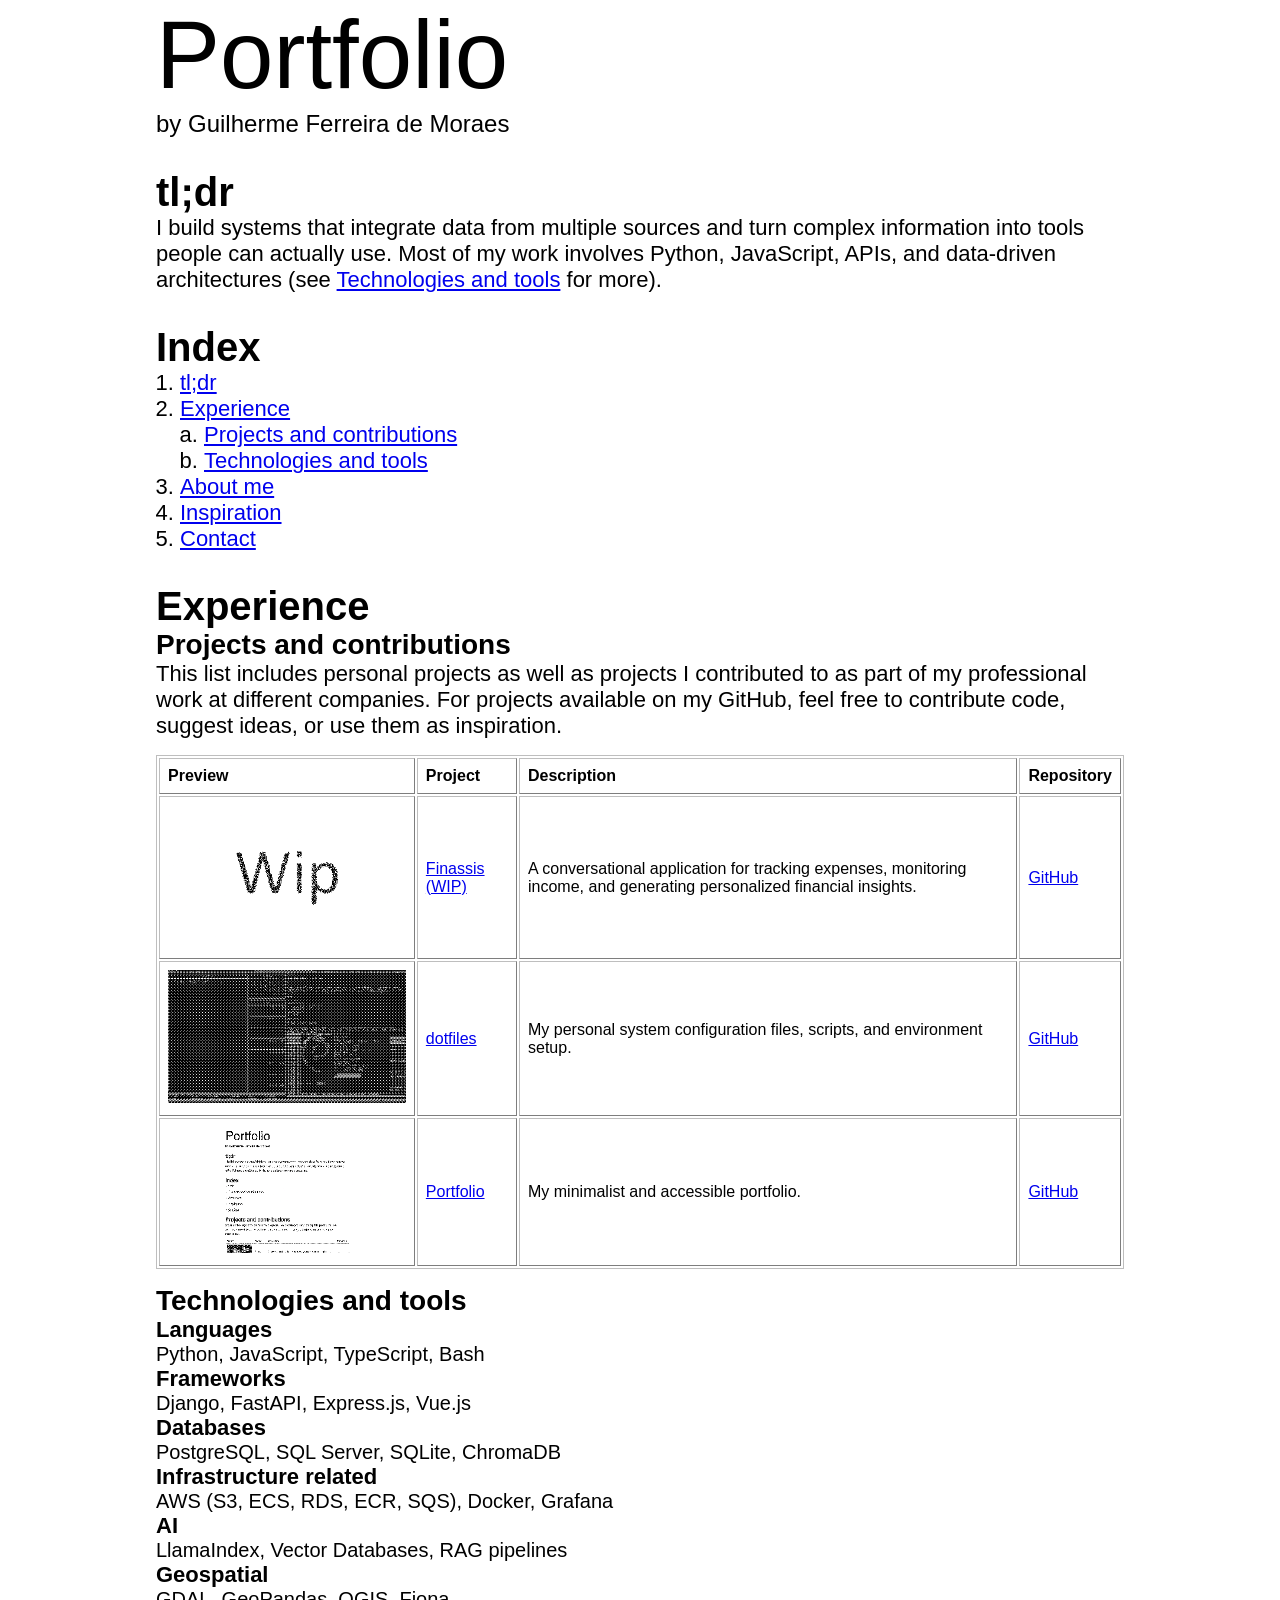
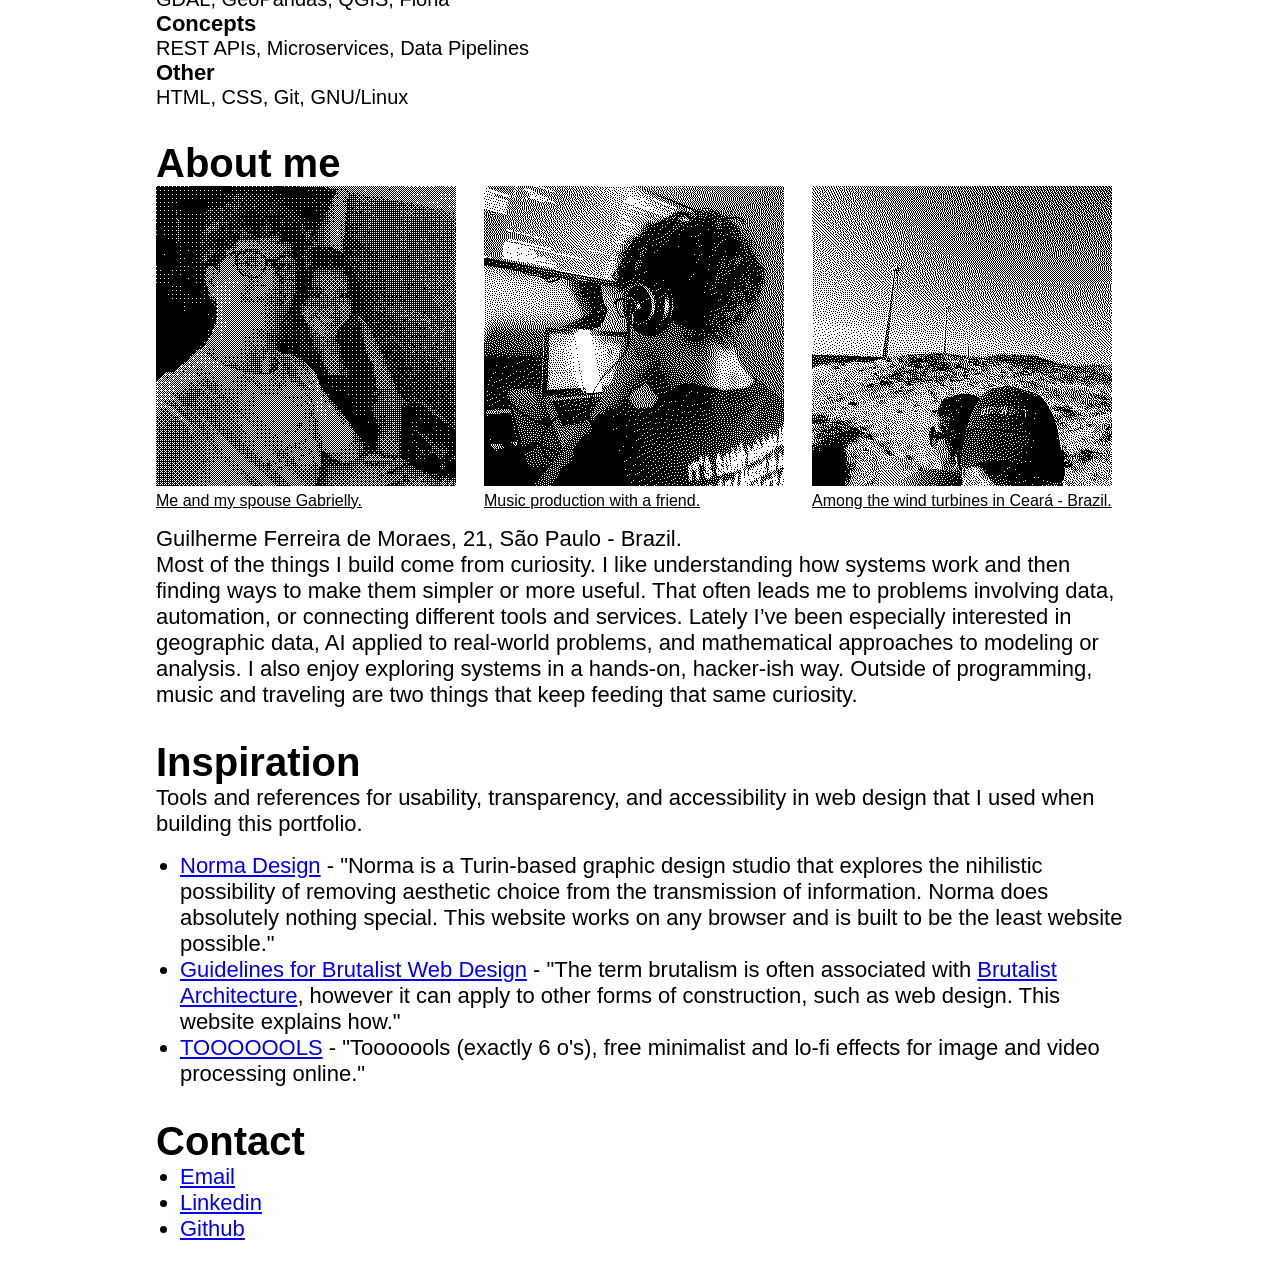
==== commit 88536d84: "refactor: enhance HTML structure and styling; add project preview image" ====
--- a/docs/index.html
+++ b/docs/index.html
@@ -8,77 +8,124 @@
     <link rel="icon" type="image/x-icon" href="images/favicon.jpeg">
   </head>
   <body>
-    <div id="main-wrapper">
+    <main class="page">
       <header>
-        <span id="big-title">Portfolio</span>
+        <span class="title">Portfolio</span>
         
-        <h1 id="small-title">
+        <h1 class="subtitle">
           <span>by </span>
           Guilherme Ferreira de Moraes
         </h1>
       </header>
       <section id="tldr">
         <h2>tl;dr</h2>
-        <p class="main-paragraph">
-          I build accessible and highly functional systems that integrate data from multiple sources and turn complex information into tools people can actually use.
-          My work is mostly done with Python, JavaScript, APIs, and data-driven architectures. </p>
+        <p>
+          I build systems that integrate data from multiple sources and turn complex information into tools people can actually use. 
+          Most of my work involves Python, JavaScript, APIs, and data-driven architectures (see <a href="#technologies-and-tools">Technologies and tools</a> for more).
+        </p>
       </section>
 
       <section id="navigation">
         <h2>Index</h2> 
         <nav>
-          <ul>
+          <ol>
             <li><a href="#tldr">tl&#59;dr</a></li>
-            <li><a href="#projects-and-contributions">Projects and contributions</a></li>
+            <li>
+              <a href="#experience">Experience</a>
+              <ol>
+                <li><a href="#projects-and-contributions">Projects and contributions</a></li>
+                <li><a href="#technologies-and-tools">Technologies and tools</a></li>
+              </ol>
+            </li>
             <li><a href="#about-me">About me</a></li>
             <li><a href="#inspiration">Inspiration</a></li>
             <li><a href="#contact">Contact</a></li>
-          </ul> 
+          </ol> 
         </nav>
       </section>
       
-      <section id="projects-and-contributions">
-        <h2>Projects and contributions</h2> 
-        <p class="main-paragraph">
-          Most of the repositories for the projects I've developed (including this portfolio) are available on GitHub. 
-          Feel free to contribute code, suggest ideas, or use them as inspiration. 
-          This list also includes projects I contributed to as part of my professional work at different companies.
-        </p>
+      <section id="experience">
+        <h2>Experience</h2> 
 
-        <table id="projects-table">
-          <thead>
-            <tr>
-              <th>Preview</th>
-              <th>Project</th>
-              <th>Description</th>
-              <th>Repository</th>
-            </tr> 
-          </thead>
-          <tbody>
-            <tr>
-              <td data-label="Preview:">
-                <img class="image" src="images/wip_project_preview.png" alt="Project 1 preview image.">
-              </td>
-              <td data-label="Project:">Finassis (WIP)</td>
-              <td data-label="Description:">A conversational application for tracking expenses, monitoring income, and generating personalized financial insights.</td>
-              <td data-label="Repository:"><a target="_blank" href="https://github.com/guilhermefmdev/finassis">GitHub</a></td>
-            </tr> 
-            <tr>
-              <td data-label="Preview:">
-                <img class="image" src="images/portfolio_project_preview.png" alt="Project 2 preview image.">
-              </td>
-              <td data-label="Project:">Portfolio</td>
-              <td data-label="Description:">My minimalist and accessible portfolio.</td>
-              <td data-label="Repository:"><a target="_blank" href="https://github.com/guilhermefmdev/portfolio">GitHub</a></td>
-            </tr> 
-          </tbody>
-        </table>
+        <section id="projects-and-contributions">
+          <h3>Projects and contributions</h3>
+          <p>
+            This list includes personal projects as well as projects I contributed to as part of my professional work at different companies.
+            For projects available on my GitHub, feel free to contribute code, suggest ideas, or use them as inspiration.
+          </p>
+
+          <table id="projects-table">
+            <thead>
+              <tr>
+                <th>Preview</th>
+                <th>Project</th>
+                <th>Description</th>
+                <th>Repository</th>
+              </tr> 
+            </thead>
+            <tbody>
+              <tr>
+                <td data-label="Preview:">
+                  <img class="image" src="images/wip_project_preview.png" alt="Project 1 preview image.">
+                </td>
+                <td data-label="Project:"><a target="_blank" href="#">Finassis (WIP)</a></td>
+                <td data-label="Description:">A conversational application for tracking expenses, monitoring income, and generating personalized financial insights.</td>
+                <td data-label="Repository:"><a target="_blank" href="https://github.com/guilhermefmdev/finassis">GitHub</a></td>
+              </tr> 
+              <tr>
+                <td data-label="Preview:">
+                  <img class="image" src="images/main_system_setup_preview.png" alt="Project 1 preview image.">
+                </td>
+                <td data-label="Project:"><a target="_blank" href="#">dotfiles</a></td>
+                <td data-label="Description:">My personal system configuration files, scripts, and environment setup.</td>
+                <td data-label="Repository:"><a target="_blank" href="https://github.com/guilhermefmdev/dotfiles">GitHub</a></td>
+              </tr> 
+              <tr>
+                <td data-label="Preview:">
+                  <img class="image" src="images/portfolio_project_preview.png" alt="Project 2 preview image.">
+                </td>
+                <td data-label="Project:"><a target="_blank" href="https://guilhermefmdev.github.io/portfolio/">Portfolio</a></td>
+                <td data-label="Description:">My minimalist and accessible portfolio.</td>
+                <td data-label="Repository:"><a target="_blank" href="https://github.com/guilhermefmdev/portfolio">GitHub</a></td>
+              </tr> 
+            </tbody>
+          </table>
+        </section>
+        
+        <section id="technologies-and-tools">
+          <h3>Technologies and tools</h3>
+          
+          <dl>
+            <dt><strong>Languages</strong></dt>
+            <dd>Python, JavaScript, TypeScript, Bash</dd>
+            
+            <dt><strong>Frameworks</strong></dt>
+            <dd>Django, FastAPI, Express.js, Vue.js</dd>
+           
+            <dt><strong>Databases</strong></dt>
+            <dd>PostgreSQL, SQL Server, SQLite, ChromaDB</dd>
+            
+            <dt><strong>Infrastructure related</strong></dt>
+            <dd>AWS (S3, ECS, RDS, ECR, SQS), Docker, Grafana</dd>
+            
+            <dt><strong>AI</strong></dt>
+            <dd>LlamaIndex, Vector Databases, RAG pipelines</dd>
+            
+            <dt><strong>Geospatial</strong></dt>
+            <dd>GDAL, GeoPandas, QGIS, Fiona</dd>
+            
+            <dt><strong>Concepts</strong></dt>
+            <dd>REST APIs, Microservices, Data Pipelines</dd>
+            
+            <dt><strong>Other</strong></dt>
+            <dd>HTML, CSS, Git, GNU/Linux</dd>
+          </dl>
+        </section>
+        
       </section>
       
       <section id="about-me">
         <h2>About me</h2> 
-        
-        <span>More than a <u>Software Developer</u></span>
         
         <div class="images-grid">
 
@@ -93,15 +140,17 @@
           </figure>
           
           <figure class="image-container">
-            <img class="image" src="images/ceara_wind_turbines.png" alt="Selfie of me among wind turbines while traveling in Ceará - Brazil.">
+            <img class="image" src="images/ceara_wind_turbines.png" alt="Selfie of me among wind turbines while traveling in Ceará - Brazil."> 
             <figcaption><u>Among the wind turbines in Ceará - Brazil.</u></figcaption>
           </figure>
         </div>
 
-        <p class="main-paragraph">
-          Lorem ipsum dolor sit amet, officia excepteur ex fugiat reprehenderit enim labore culpa sint ad nisi Lorem pariatur mollit ex esse exercitation amet. 
-          Nisi anim cupidatat excepteur officia. Reprehenderit nostrud nostrud ipsum Lorem est aliquip amet voluptate voluptate dolor minim nulla est proident. 
-          Nostrud officia pariatur ut officia. Sit irure elit esse ea nulla sunt ex occaecat reprehenderit commodo officia dolor Lorem duis laboris cupidatat officia voluptate. 
+        <p>
+          Guilherme Ferreira de Moraes, 21, São Paulo - Brazil.<br>
+          Most of the things I build come from curiosity. I like understanding how systems work and then finding ways to make them simpler or more useful. 
+          That often leads me to problems involving data, automation, or connecting different tools and services.
+          Lately I’ve been especially interested in geographic data, AI applied to real-world problems, and mathematical approaches to modeling or analysis. 
+          I also enjoy exploring systems in a hands-on, hacker-ish way. Outside of programming, music and traveling are two things that keep feeding that same curiosity.
         </p>
       </section>
       
@@ -123,6 +172,6 @@
           <li><a target="_blank" href="https://github.com/guilhermefmdev/">Github</a></li>
         </ul> 
       </section>
-    </div>
+    </main>
   </body>
 </html>
--- a/docs/css/main.css
+++ b/docs/css/main.css
@@ -1,3 +1,7 @@
+/* 0.5rem -> small space */
+/* 1rem -> normal space */
+/* 2rem -> space between sections */
+
 *,
 *::before,
 *::after {
@@ -10,88 +14,104 @@
   font-family: Helvetica, Arial, sans-serif;
   color: black;
   background: white;
+  font-size: 22px;
 }
 
 h2 {
-  font-size: 2.5em; 
+  font-size: 2.5rem; 
 }
 
 h3 {
+  font-size: 1.75rem; 
+}
+
+section p:not(:last-child) {
+  margin-bottom: 1rem;
+}
+
+ol {
+  list-style: decimal;
+  padding-left: 1.5rem;
+}
+
+ol ol {
+  list-style: lower-alpha;
+}
+
+ul {
+  list-style: disc;
+  padding-left: 1.5rem;
+}
+
+ul ul {
+  list-style: circle;
+}
+
+dd {
+  font-size: 1.25rem;
+}
+
+.title {
+  font-size: 6rem;
   font-weight: 400;
 }
 
-p, li {
-  font-size: 1.5em;
-  margin-bottom: 0.5em;
+.subtitle {
+  font-size: 1.5rem;
+  font-weight: 400;
 }
 
-header {
-  margin-bottom:2em;
+header, section {
+  margin-bottom: 2rem;
 }
 
-ul {
-  list-style: inside;
-}
-
-section {
-  margin-bottom: 2em;
+section section {
+  margin-bottom: 1rem;
 }
 
 figcaption {
-  font-size: 1em;
+  font-size: 1rem;
+}
+
+.images-grid {
+  display: grid;
+  grid-template-columns: repeat(auto-fit, minmax(250px, 1fr));
+  gap: 1rem;
+}
+
+.image-container {
+  max-width: 100%;
+  padding-bottom: 1rem;
+}
+
+img {
+  max-width: 100%;
+  height: auto;
 }
 
 table {
-  font-size: 1em;
+  font-size: 1rem;
   border: 1px solid #bebebe;
   width: 100%;
 }
 
 td, th{
   text-align: left;
-  padding: 0.5em;
+  padding: 0.5rem;
   border: 1px solid #bebebe;
   border-bottom-color: #7e7e7e;
   border-right-color: #7e7e7e;
 }
 
-#main-wrapper {
+.page {
   margin: 0 auto;
-  padding: 0 1em;
+  padding: 0 1rem;
   max-width: 1000px;
 }
 
-#big-title {
-  font-weight: 400;
-  font-size: 6em;
-}
-
-#small-title {
-  font-size: 1.5em;
-  font-weight: 400;
-}
-
-.images-grid {
-  display: grid;
-  grid-template-columns: repeat(auto-fit, minmax(250px, 1fr));
-  gap: 1em;
-  margin: 1em 0;
-}
-
-.image-container {
-  max-width: 100%;
-  padding: 0.5em 0;
-}
-
-.image {
-  max-width: 100%;
-  height: auto;
-  display: block;
-}
-
 @media (max-width: 800px) {
-  #big-title {
-    font-size: 4em;
+  .title {
+    font-size: 4rem;
   }
 
   table, thead, tbody, th, td, tr {
@@ -111,6 +131,6 @@
   td::before {
     content: attr(data-label);
     font-weight: bold;
-    margin-right: 0.5em;
+    margin-right: 0.5rem;
   }
 }
